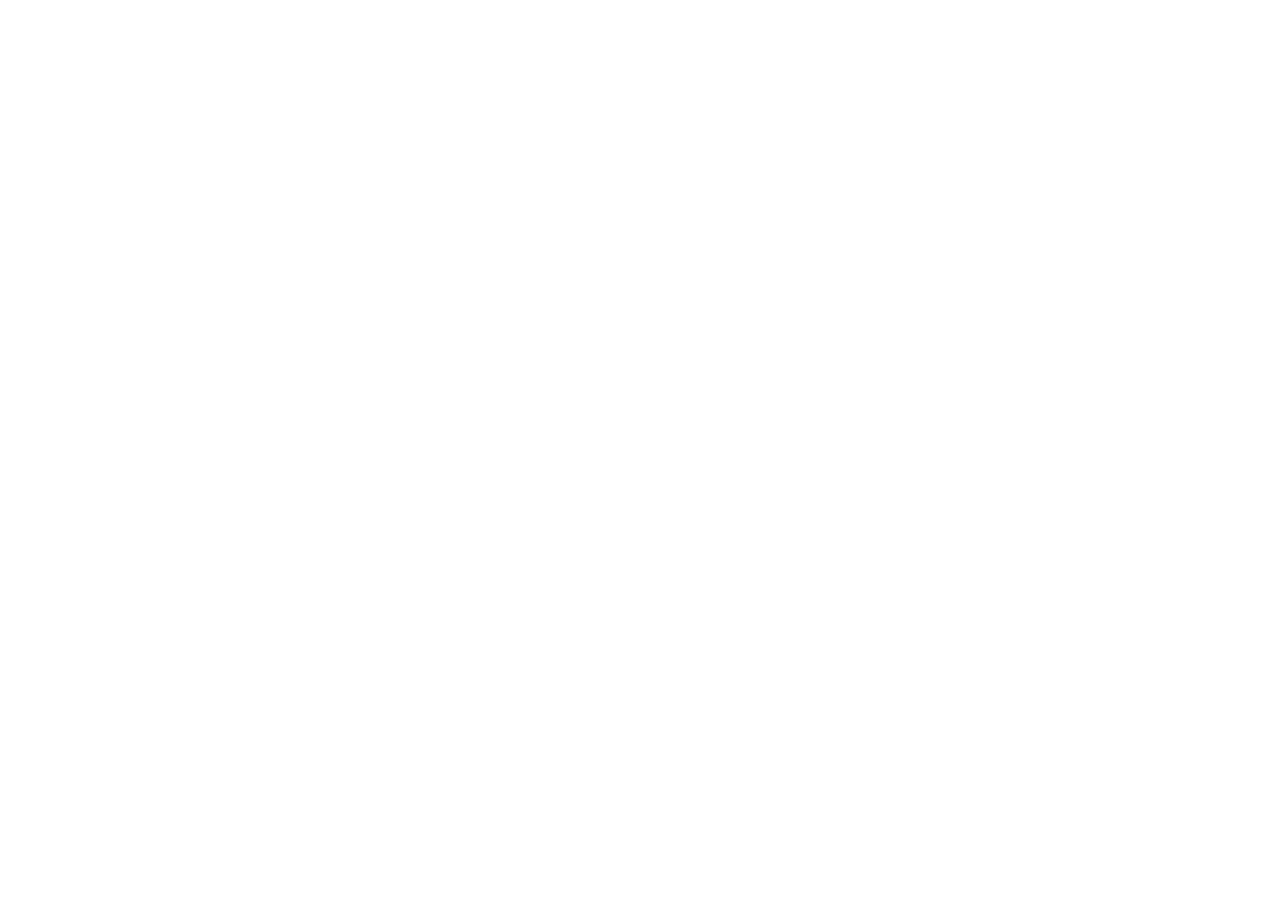
==== login.html @ b4f97b9c "init project" ====
<!DOCTYPE html>
<html lang="en">

<head>
    <meta charset="UTF-8">
    <meta http-equiv="X-UA-Compatible" content="IE=edge">
    <meta name="viewport" content="width=device-width, initial-scale=1.0">
    <title>Document</title>
</head>

<body>

</body>

</html>
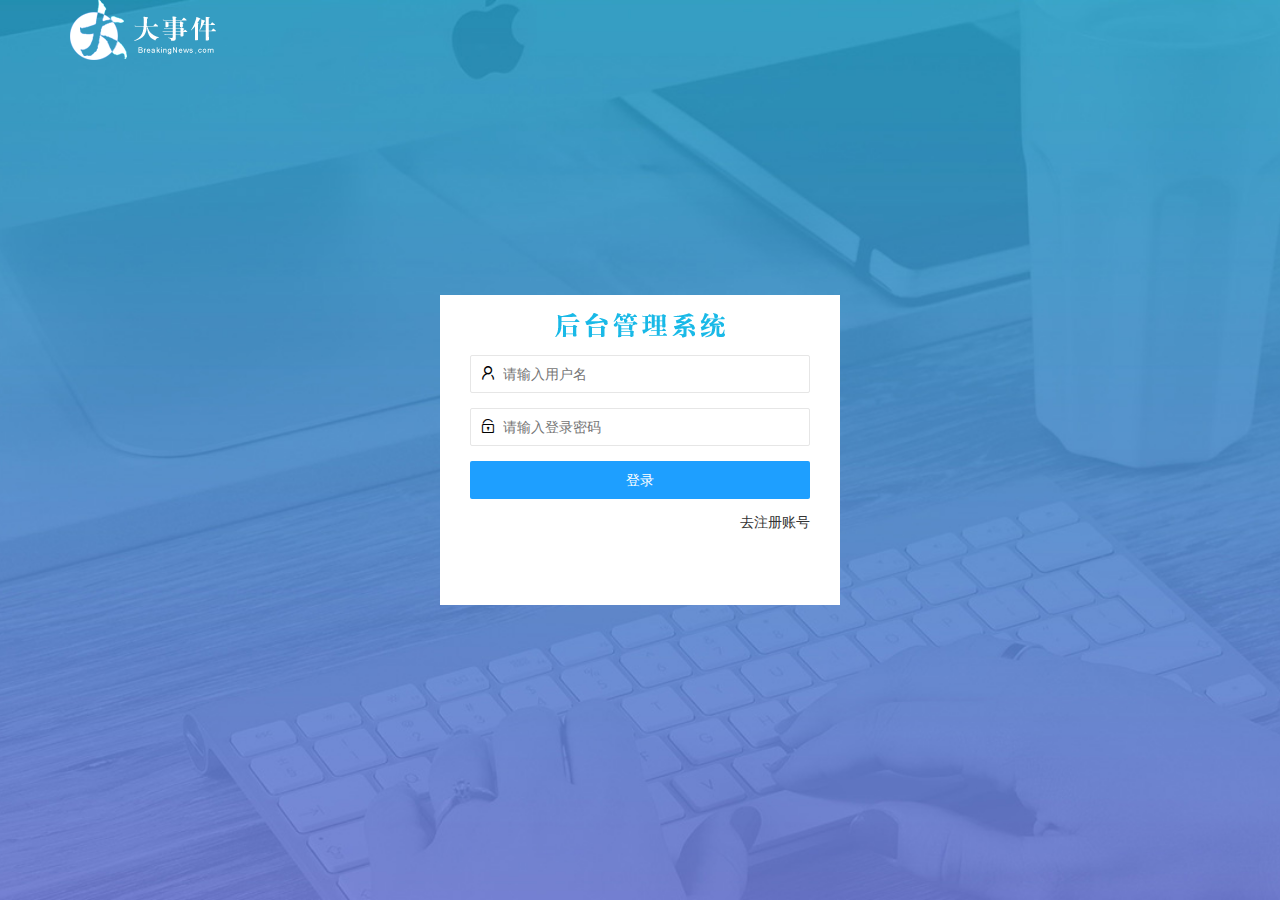
==== commit 06866cd1: "完成了登录页面和注册页面的开发" ====
--- a/login.html
+++ b/login.html
@@ -5,11 +5,88 @@
     <meta charset="UTF-8">
     <meta http-equiv="X-UA-Compatible" content="IE=edge">
     <meta name="viewport" content="width=device-width, initial-scale=1.0">
-    <title>Document</title>
+    <title>大事件-登录/注册</title>
+    <!-- 导入layui的样式 -->
+    <link rel="stylesheet" href="/assets/lib/layui/css/layui.css">
+    <!-- 导入自己的css样式 -->
+    <link rel="stylesheet" href="./assets/css/login.css">
 </head>
 
 <body>
+    <!-- 头部的log区域 -->
+    <div class="layui-main">
+        <img src="/assets/images/logo.png" alt="">
+    </div>
 
+
+    <!-- 登录注册区域 -->
+    <div class="loginAndRegBox">
+        <div class="title-box"></div>
+        <!-- 登录的页面 -->
+        <div class="login-box">
+            <!-- 登录的表单 -->
+            <form class="layui-form" id="form_login">
+                <!-- 用户名 -->
+                <div class="layui-form-item">
+                    <i class="layui-icon layui-icon-username"></i>
+                    <input type="text" name="username" required lay-verify="required" placeholder="请输入用户名" autocomplete="off" class="layui-input">
+                </div>
+                <!-- 密码 -->
+                <div class="layui-form-item">
+                    <i class="layui-icon layui-icon-password"></i>
+                    <input type="password" name="password" required lay-verify="required|pwd" placeholder="请输入登录密码" autocomplete="off" class="layui-input">
+                </div>
+                <!-- 登录按钮 -->
+                <div class="layui-form-item">
+                    <!-- 注意：提交按钮和普通按钮的区别。就是lay-submit属性 -->
+                    <button class="layui-btn layui-btn-fluid layui-btn-normal" lay-submit>登录</button>
+                </div>
+                <div class="layui-form-item">
+                    <a href="javascript:;" class="links" id="link_reg">去注册账号</a>
+                </div>
+            </form>
+
+        </div>
+
+        <!-- 注册的页面 -->
+        <div class="reg-box">
+            <!--  -->
+            <form class="layui-form" id="form_reg">
+                <!-- 用户名 -->
+                <div class="layui-form-item">
+                    <i class="layui-icon layui-icon-username"></i>
+                    <input type="text" name="username" required lay-verify="required" placeholder="请输入用户名" autocomplete="off" class="layui-input">
+                </div>
+                <!--  密码-->
+                <div class="layui-form-item">
+                    <i class="layui-icon layui-icon-password"></i>
+                    <input type="password" name="password" required lay-verify="required|pwd" placeholder="请输入登录密码" autocomplete="off" class="layui-input">
+                </div>
+                <!-- 确认密码 -->
+                <div class="layui-form-item">
+                    <i class="layui-icon layui-icon-password"></i>
+                    <input type="password" name="repassword" required lay-verify="required|pwd|repwd" placeholder="再次确认密码" autocomplete="off" class="layui-input">
+                </div>
+                <!-- 注册按钮 -->
+                <div class="layui-form-item">
+                    <!-- 注意：提交按钮和普通按钮的区别。就是lay-submit属性 -->
+                    <button class="layui-btn layui-btn-fluid layui-btn-normal" lay-submit>注册</button>
+                </div>
+                <div class="layui-form-item">
+                    <a href="javascript:;" class="links" id="link_login">去登录</a>
+                </div>
+            </form>
+
+        </div>
+    </div>
+    <!-- 导入layui的js文件 -->
+    <script src="/assets/lib/layui/layui.all.js"></script>
+    <!-- 导入jQuery -->
+    <script src="/assets/lib/jquery.js"></script>
+    <!-- 导入自己封装的 baseAPI.js -->
+    <script src="/assets/js/baseAPI.js"></script>
+    <!-- 导入自己的javascript脚本 -->
+    <script src="/assets/js/login.js"></script>
 </body>
 
 </html>--- a/assets/lib/layui/css/layui.css
+++ b/assets/lib/layui/css/layui.css
@@ -0,0 +1,2 @@
+/** layui-v2.5.5 MIT License By https://www.layui.com */
+ .layui-inline,img{display:inline-block;vertical-align:middle}h1,h2,h3,h4,h5,h6{font-weight:400}.layui-edge,.layui-header,.layui-inline,.layui-main{position:relative}.layui-body,.layui-edge,.layui-elip{overflow:hidden}.layui-btn,.layui-edge,.layui-inline,img{vertical-align:middle}.layui-btn,.layui-disabled,.layui-icon,.layui-unselect{-moz-user-select:none;-webkit-user-select:none;-ms-user-select:none}.layui-elip,.layui-form-checkbox span,.layui-form-pane .layui-form-label{text-overflow:ellipsis;white-space:nowrap}.layui-breadcrumb,.layui-tree-btnGroup{visibility:hidden}blockquote,body,button,dd,div,dl,dt,form,h1,h2,h3,h4,h5,h6,input,li,ol,p,pre,td,textarea,th,ul{margin:0;padding:0;-webkit-tap-highlight-color:rgba(0,0,0,0)}a:active,a:hover{outline:0}img{border:none}li{list-style:none}table{border-collapse:collapse;border-spacing:0}h4,h5,h6{font-size:100%}button,input,optgroup,option,select,textarea{font-family:inherit;font-size:inherit;font-style:inherit;font-weight:inherit;outline:0}pre{white-space:pre-wrap;white-space:-moz-pre-wrap;white-space:-pre-wrap;white-space:-o-pre-wrap;word-wrap:break-word}body{line-height:24px;font:14px Helvetica Neue,Helvetica,PingFang SC,Tahoma,Arial,sans-serif}hr{height:1px;margin:10px 0;border:0;clear:both}a{color:#333;text-decoration:none}a:hover{color:#777}a cite{font-style:normal;*cursor:pointer}.layui-border-box,.layui-border-box *{box-sizing:border-box}.layui-box,.layui-box *{box-sizing:content-box}.layui-clear{clear:both;*zoom:1}.layui-clear:after{content:'\20';clear:both;*zoom:1;display:block;height:0}.layui-inline{*display:inline;*zoom:1}.layui-edge{display:inline-block;width:0;height:0;border-width:6px;border-style:dashed;border-color:transparent}.layui-edge-top{top:-4px;border-bottom-color:#999;border-bottom-style:solid}.layui-edge-right{border-left-color:#999;border-left-style:solid}.layui-edge-bottom{top:2px;border-top-color:#999;border-top-style:solid}.layui-edge-left{border-right-color:#999;border-right-style:solid}.layui-disabled,.layui-disabled:hover{color:#d2d2d2!important;cursor:not-allowed!important}.layui-circle{border-radius:100%}.layui-show{display:block!important}.layui-hide{display:none!important}@font-face{font-family:layui-icon;src:url(../font/iconfont.eot?v=250);src:url(../font/iconfont.eot?v=250#iefix) format('embedded-opentype'),url(../font/iconfont.woff2?v=250) format('woff2'),url(../font/iconfont.woff?v=250) format('woff'),url(../font/iconfont.ttf?v=250) format('truetype'),url(../font/iconfont.svg?v=250#layui-icon) format('svg')}.layui-icon{font-family:layui-icon!important;font-size:16px;font-style:normal;-webkit-font-smoothing:antialiased;-moz-osx-font-smoothing:grayscale}.layui-icon-reply-fill:before{content:"\e611"}.layui-icon-set-fill:before{content:"\e614"}.layui-icon-menu-fill:before{content:"\e60f"}.layui-icon-search:before{content:"\e615"}.layui-icon-share:before{content:"\e641"}.layui-icon-set-sm:before{content:"\e620"}.layui-icon-engine:before{content:"\e628"}.layui-icon-close:before{content:"\1006"}.layui-icon-close-fill:before{content:"\1007"}.layui-icon-chart-screen:before{content:"\e629"}.layui-icon-star:before{content:"\e600"}.layui-icon-circle-dot:before{content:"\e617"}.layui-icon-chat:before{content:"\e606"}.layui-icon-release:before{content:"\e609"}.layui-icon-list:before{content:"\e60a"}.layui-icon-chart:before{content:"\e62c"}.layui-icon-ok-circle:before{content:"\1005"}.layui-icon-layim-theme:before{content:"\e61b"}.layui-icon-table:before{content:"\e62d"}.layui-icon-right:before{content:"\e602"}.layui-icon-left:before{content:"\e603"}.layui-icon-cart-simple:before{content:"\e698"}.layui-icon-face-cry:before{content:"\e69c"}.layui-icon-face-smile:before{content:"\e6af"}.layui-icon-survey:before{content:"\e6b2"}.layui-icon-tree:before{content:"\e62e"}.layui-icon-upload-circle:before{content:"\e62f"}.layui-icon-add-circle:before{content:"\e61f"}.layui-icon-download-circle:before{content:"\e601"}.layui-icon-templeate-1:before{content:"\e630"}.layui-icon-util:before{content:"\e631"}.layui-icon-face-surprised:before{content:"\e664"}.layui-icon-edit:before{content:"\e642"}.layui-icon-speaker:before{content:"\e645"}.layui-icon-down:before{content:"\e61a"}.layui-icon-file:before{content:"\e621"}.layui-icon-layouts:before{content:"\e632"}.layui-icon-rate-half:before{content:"\e6c9"}.layui-icon-add-circle-fine:before{content:"\e608"}.layui-icon-prev-circle:before{content:"\e633"}.layui-icon-read:before{content:"\e705"}.layui-icon-404:before{content:"\e61c"}.layui-icon-carousel:before{content:"\e634"}.layui-icon-help:before{content:"\e607"}.layui-icon-code-circle:before{content:"\e635"}.layui-icon-water:before{content:"\e636"}.layui-icon-username:before{content:"\e66f"}.layui-icon-find-fill:before{content:"\e670"}.layui-icon-about:before{content:"\e60b"}.layui-icon-location:before{content:"\e715"}.layui-icon-up:before{content:"\e619"}.layui-icon-pause:before{content:"\e651"}.layui-icon-date:before{content:"\e637"}.layui-icon-layim-uploadfile:before{content:"\e61d"}.layui-icon-delete:before{content:"\e640"}.layui-icon-play:before{content:"\e652"}.layui-icon-top:before{content:"\e604"}.layui-icon-friends:before{content:"\e612"}.layui-icon-refresh-3:before{content:"\e9aa"}.layui-icon-ok:before{content:"\e605"}.layui-icon-layer:before{content:"\e638"}.layui-icon-face-smile-fine:before{content:"\e60c"}.layui-icon-dollar:before{content:"\e659"}.layui-icon-group:before{content:"\e613"}.layui-icon-layim-download:before{content:"\e61e"}.layui-icon-picture-fine:before{content:"\e60d"}.layui-icon-link:before{content:"\e64c"}.layui-icon-diamond:before{content:"\e735"}.layui-icon-log:before{content:"\e60e"}.layui-icon-rate-solid:before{content:"\e67a"}.layui-icon-fonts-del:before{content:"\e64f"}.layui-icon-unlink:before{content:"\e64d"}.layui-icon-fonts-clear:before{content:"\e639"}.layui-icon-triangle-r:before{content:"\e623"}.layui-icon-circle:before{content:"\e63f"}.layui-icon-radio:before{content:"\e643"}.layui-icon-align-center:before{content:"\e647"}.layui-icon-align-right:before{content:"\e648"}.layui-icon-align-left:before{content:"\e649"}.layui-icon-loading-1:before{content:"\e63e"}.layui-icon-return:before{content:"\e65c"}.layui-icon-fonts-strong:before{content:"\e62b"}.layui-icon-upload:before{content:"\e67c"}.layui-icon-dialogue:before{content:"\e63a"}.layui-icon-video:before{content:"\e6ed"}.layui-icon-headset:before{content:"\e6fc"}.layui-icon-cellphone-fine:before{content:"\e63b"}.layui-icon-add-1:before{content:"\e654"}.layui-icon-face-smile-b:before{content:"\e650"}.layui-icon-fonts-html:before{content:"\e64b"}.layui-icon-form:before{content:"\e63c"}.layui-icon-cart:before{content:"\e657"}.layui-icon-camera-fill:before{content:"\e65d"}.layui-icon-tabs:before{content:"\e62a"}.layui-icon-fonts-code:before{content:"\e64e"}.layui-icon-fire:before{content:"\e756"}.layui-icon-set:before{content:"\e716"}.layui-icon-fonts-u:before{content:"\e646"}.layui-icon-triangle-d:before{content:"\e625"}.layui-icon-tips:before{content:"\e702"}.layui-icon-picture:before{content:"\e64a"}.layui-icon-more-vertical:before{content:"\e671"}.layui-icon-flag:before{content:"\e66c"}.layui-icon-loading:before{content:"\e63d"}.layui-icon-fonts-i:before{content:"\e644"}.layui-icon-refresh-1:before{content:"\e666"}.layui-icon-rmb:before{content:"\e65e"}.layui-icon-home:before{content:"\e68e"}.layui-icon-user:before{content:"\e770"}.layui-icon-notice:before{content:"\e667"}.layui-icon-login-weibo:before{content:"\e675"}.layui-icon-voice:before{content:"\e688"}.layui-icon-upload-drag:before{content:"\e681"}.layui-icon-login-qq:before{content:"\e676"}.layui-icon-snowflake:before{content:"\e6b1"}.layui-icon-file-b:before{content:"\e655"}.layui-icon-template:before{content:"\e663"}.layui-icon-auz:before{content:"\e672"}.layui-icon-console:before{content:"\e665"}.layui-icon-app:before{content:"\e653"}.layui-icon-prev:before{content:"\e65a"}.layui-icon-website:before{content:"\e7ae"}.layui-icon-next:before{content:"\e65b"}.layui-icon-component:before{content:"\e857"}.layui-icon-more:before{content:"\e65f"}.layui-icon-login-wechat:before{content:"\e677"}.layui-icon-shrink-right:before{content:"\e668"}.layui-icon-spread-left:before{content:"\e66b"}.layui-icon-camera:before{content:"\e660"}.layui-icon-note:before{content:"\e66e"}.layui-icon-refresh:before{content:"\e669"}.layui-icon-female:before{content:"\e661"}.layui-icon-male:before{content:"\e662"}.layui-icon-password:before{content:"\e673"}.layui-icon-senior:before{content:"\e674"}.layui-icon-theme:before{content:"\e66a"}.layui-icon-tread:before{content:"\e6c5"}.layui-icon-praise:before{content:"\e6c6"}.layui-icon-star-fill:before{content:"\e658"}.layui-icon-rate:before{content:"\e67b"}.layui-icon-template-1:before{content:"\e656"}.layui-icon-vercode:before{content:"\e679"}.layui-icon-cellphone:before{content:"\e678"}.layui-icon-screen-full:before{content:"\e622"}.layui-icon-screen-restore:before{content:"\e758"}.layui-icon-cols:before{content:"\e610"}.layui-icon-export:before{content:"\e67d"}.layui-icon-print:before{content:"\e66d"}.layui-icon-slider:before{content:"\e714"}.layui-icon-addition:before{content:"\e624"}.layui-icon-subtraction:before{content:"\e67e"}.layui-icon-service:before{content:"\e626"}.layui-icon-transfer:before{content:"\e691"}.layui-main{width:1140px;margin:0 auto}.layui-header{z-index:1000;height:60px}.layui-header a:hover{transition:all .5s;-webkit-transition:all .5s}.layui-side{position:fixed;left:0;top:0;bottom:0;z-index:999;width:200px;overflow-x:hidden}.layui-side-scroll{position:relative;width:220px;height:100%;overflow-x:hidden}.layui-body{position:absolute;left:200px;right:0;top:0;bottom:0;z-index:998;width:auto;overflow-y:auto;box-sizing:border-box}.layui-layout-body{overflow:hidden}.layui-layout-admin .layui-header{background-color:#23262E}.layui-layout-admin .layui-side{top:60px;width:200px;overflow-x:hidden}.layui-layout-admin .layui-body{position:fixed;top:60px;bottom:44px}.layui-layout-admin .layui-main{width:auto;margin:0 15px}.layui-layout-admin .layui-footer{position:fixed;left:200px;right:0;bottom:0;height:44px;line-height:44px;padding:0 15px;background-color:#eee}.layui-layout-admin .layui-logo{position:absolute;left:0;top:0;width:200px;height:100%;line-height:60px;text-align:center;color:#009688;font-size:16px}.layui-layout-admin .layui-header .layui-nav{background:0 0}.layui-layout-left{position:absolute!important;left:200px;top:0}.layui-layout-right{position:absolute!important;right:0;top:0}.layui-container{position:relative;margin:0 auto;padding:0 15px;box-sizing:border-box}.layui-fluid{position:relative;margin:0 auto;padding:0 15px}.layui-row:after,.layui-row:before{content:'';display:block;clear:both}.layui-col-lg1,.layui-col-lg10,.layui-col-lg11,.layui-col-lg12,.layui-col-lg2,.layui-col-lg3,.layui-col-lg4,.layui-col-lg5,.layui-col-lg6,.layui-col-lg7,.layui-col-lg8,.layui-col-lg9,.layui-col-md1,.layui-col-md10,.layui-col-md11,.layui-col-md12,.layui-col-md2,.layui-col-md3,.layui-col-md4,.layui-col-md5,.layui-col-md6,.layui-col-md7,.layui-col-md8,.layui-col-md9,.layui-col-sm1,.layui-col-sm10,.layui-col-sm11,.layui-col-sm12,.layui-col-sm2,.layui-col-sm3,.layui-col-sm4,.layui-col-sm5,.layui-col-sm6,.layui-col-sm7,.layui-col-sm8,.layui-col-sm9,.layui-col-xs1,.layui-col-xs10,.layui-col-xs11,.layui-col-xs12,.layui-col-xs2,.layui-col-xs3,.layui-col-xs4,.layui-col-xs5,.layui-col-xs6,.layui-col-xs7,.layui-col-xs8,.layui-col-xs9{position:relative;display:block;box-sizing:border-box}.layui-col-xs1,.layui-col-xs10,.layui-col-xs11,.layui-col-xs12,.layui-col-xs2,.layui-col-xs3,.layui-col-xs4,.layui-col-xs5,.layui-col-xs6,.layui-col-xs7,.layui-col-xs8,.layui-col-xs9{float:left}.layui-col-xs1{width:8.33333333%}.layui-col-xs2{width:16.66666667%}.layui-col-xs3{width:25%}.layui-col-xs4{width:33.33333333%}.layui-col-xs5{width:41.66666667%}.layui-col-xs6{width:50%}.layui-col-xs7{width:58.33333333%}.layui-col-xs8{width:66.66666667%}.layui-col-xs9{width:75%}.layui-col-xs10{width:83.33333333%}.layui-col-xs11{width:91.66666667%}.layui-col-xs12{width:100%}.layui-col-xs-offset1{margin-left:8.33333333%}.layui-col-xs-offset2{margin-left:16.66666667%}.layui-col-xs-offset3{margin-left:25%}.layui-col-xs-offset4{margin-left:33.33333333%}.layui-col-xs-offset5{margin-left:41.66666667%}.layui-col-xs-offset6{margin-left:50%}.layui-col-xs-offset7{margin-left:58.33333333%}.layui-col-xs-offset8{margin-left:66.66666667%}.layui-col-xs-offset9{margin-left:75%}.layui-col-xs-offset10{margin-left:83.33333333%}.layui-col-xs-offset11{margin-left:91.66666667%}.layui-col-xs-offset12{margin-left:100%}@media screen and (max-width:768px){.layui-hide-xs{display:none!important}.layui-show-xs-block{display:block!important}.layui-show-xs-inline{display:inline!important}.layui-show-xs-inline-block{display:inline-block!important}}@media screen and (min-width:768px){.layui-container{width:750px}.layui-hide-sm{display:none!important}.layui-show-sm-block{display:block!important}.layui-show-sm-inline{display:inline!important}.layui-show-sm-inline-block{display:inline-block!important}.layui-col-sm1,.layui-col-sm10,.layui-col-sm11,.layui-col-sm12,.layui-col-sm2,.layui-col-sm3,.layui-col-sm4,.layui-col-sm5,.layui-col-sm6,.layui-col-sm7,.layui-col-sm8,.layui-col-sm9{float:left}.layui-col-sm1{width:8.33333333%}.layui-col-sm2{width:16.66666667%}.layui-col-sm3{width:25%}.layui-col-sm4{width:33.33333333%}.layui-col-sm5{width:41.66666667%}.layui-col-sm6{width:50%}.layui-col-sm7{width:58.33333333%}.layui-col-sm8{width:66.66666667%}.layui-col-sm9{width:75%}.layui-col-sm10{width:83.33333333%}.layui-col-sm11{width:91.66666667%}.layui-col-sm12{width:100%}.layui-col-sm-offset1{margin-left:8.33333333%}.layui-col-sm-offset2{margin-left:16.66666667%}.layui-col-sm-offset3{margin-left:25%}.layui-col-sm-offset4{margin-left:33.33333333%}.layui-col-sm-offset5{margin-left:41.66666667%}.layui-col-sm-offset6{margin-left:50%}.layui-col-sm-offset7{margin-left:58.33333333%}.layui-col-sm-offset8{margin-left:66.66666667%}.layui-col-sm-offset9{margin-left:75%}.layui-col-sm-offset10{margin-left:83.33333333%}.layui-col-sm-offset11{margin-left:91.66666667%}.layui-col-sm-offset12{margin-left:100%}}@media screen and (min-width:992px){.layui-container{width:970px}.layui-hide-md{display:none!important}.layui-show-md-block{display:block!important}.layui-show-md-inline{display:inline!important}.layui-show-md-inline-block{display:inline-block!important}.layui-col-md1,.layui-col-md10,.layui-col-md11,.layui-col-md12,.layui-col-md2,.layui-col-md3,.layui-col-md4,.layui-col-md5,.layui-col-md6,.layui-col-md7,.layui-col-md8,.layui-col-md9{float:left}.layui-col-md1{width:8.33333333%}.layui-col-md2{width:16.66666667%}.layui-col-md3{width:25%}.layui-col-md4{width:33.33333333%}.layui-col-md5{width:41.66666667%}.layui-col-md6{width:50%}.layui-col-md7{width:58.33333333%}.layui-col-md8{width:66.66666667%}.layui-col-md9{width:75%}.layui-col-md10{width:83.33333333%}.layui-col-md11{width:91.66666667%}.layui-col-md12{width:100%}.layui-col-md-offset1{margin-left:8.33333333%}.layui-col-md-offset2{margin-left:16.66666667%}.layui-col-md-offset3{margin-left:25%}.layui-col-md-offset4{margin-left:33.33333333%}.layui-col-md-offset5{margin-left:41.66666667%}.layui-col-md-offset6{margin-left:50%}.layui-col-md-offset7{margin-left:58.33333333%}.layui-col-md-offset8{margin-left:66.66666667%}.layui-col-md-offset9{margin-left:75%}.layui-col-md-offset10{margin-left:83.33333333%}.layui-col-md-offset11{margin-left:91.66666667%}.layui-col-md-offset12{margin-left:100%}}@media screen and (min-width:1200px){.layui-container{width:1170px}.layui-hide-lg{display:none!important}.layui-show-lg-block{display:block!important}.layui-show-lg-inline{display:inline!important}.layui-show-lg-inline-block{display:inline-block!important}.layui-col-lg1,.layui-col-lg10,.layui-col-lg11,.layui-col-lg12,.layui-col-lg2,.layui-col-lg3,.layui-col-lg4,.layui-col-lg5,.layui-col-lg6,.layui-col-lg7,.layui-col-lg8,.layui-col-lg9{float:left}.layui-col-lg1{width:8.33333333%}.layui-col-lg2{width:16.66666667%}.layui-col-lg3{width:25%}.layui-col-lg4{width:33.33333333%}.layui-col-lg5{width:41.66666667%}.layui-col-lg6{width:50%}.layui-col-lg7{width:58.33333333%}.layui-col-lg8{width:66.66666667%}.layui-col-lg9{width:75%}.layui-col-lg10{width:83.33333333%}.layui-col-lg11{width:91.66666667%}.layui-col-lg12{width:100%}.layui-col-lg-offset1{margin-left:8.33333333%}.layui-col-lg-offset2{margin-left:16.66666667%}.layui-col-lg-offset3{margin-left:25%}.layui-col-lg-offset4{margin-left:33.33333333%}.layui-col-lg-offset5{margin-left:41.66666667%}.layui-col-lg-offset6{margin-left:50%}.layui-col-lg-offset7{margin-left:58.33333333%}.layui-col-lg-offset8{margin-left:66.66666667%}.layui-col-lg-offset9{margin-left:75%}.layui-col-lg-offset10{margin-left:83.33333333%}.layui-col-lg-offset11{margin-left:91.66666667%}.layui-col-lg-offset12{margin-left:100%}}.layui-col-space1{margin:-.5px}.layui-col-space1>*{padding:.5px}.layui-col-space3{margin:-1.5px}.layui-col-space3>*{padding:1.5px}.layui-col-space5{margin:-2.5px}.layui-col-space5>*{padding:2.5px}.layui-col-space8{margin:-3.5px}.layui-col-space8>*{padding:3.5px}.layui-col-space10{margin:-5px}.layui-col-space10>*{padding:5px}.layui-col-space12{margin:-6px}.layui-col-space12>*{padding:6px}.layui-col-space15{margin:-7.5px}.layui-col-space15>*{padding:7.5px}.layui-col-space18{margin:-9px}.layui-col-space18>*{padding:9px}.layui-col-space20{margin:-10px}.layui-col-space20>*{padding:10px}.layui-col-space22{margin:-11px}.layui-col-space22>*{padding:11px}.layui-col-space25{margin:-12.5px}.layui-col-space25>*{padding:12.5px}.layui-col-space30{margin:-15px}.layui-col-space30>*{padding:15px}.layui-btn,.layui-input,.layui-select,.layui-textarea,.layui-upload-button{outline:0;-webkit-appearance:none;transition:all .3s;-webkit-transition:all .3s;box-sizing:border-box}.layui-elem-quote{margin-bottom:10px;padding:15px;line-height:22px;border-left:5px solid #009688;border-radius:0 2px 2px 0;background-color:#f2f2f2}.layui-quote-nm{border-style:solid;border-width:1px 1px 1px 5px;background:0 0}.layui-elem-field{margin-bottom:10px;padding:0;border-width:1px;border-style:solid}.layui-elem-field legend{margin-left:20px;padding:0 10px;font-size:20px;font-weight:300}.layui-field-title{margin:10px 0 20px;border-width:1px 0 0}.layui-field-box{padding:10px 15px}.layui-field-title .layui-field-box{padding:10px 0}.layui-progress{position:relative;height:6px;border-radius:20px;background-color:#e2e2e2}.layui-progress-bar{position:absolute;left:0;top:0;width:0;max-width:100%;height:6px;border-radius:20px;text-align:right;background-color:#5FB878;transition:all .3s;-webkit-transition:all .3s}.layui-progress-big,.layui-progress-big .layui-progress-bar{height:18px;line-height:18px}.layui-progress-text{position:relative;top:-20px;line-height:18px;font-size:12px;color:#666}.layui-progress-big .layui-progress-text{position:static;padding:0 10px;color:#fff}.layui-collapse{border-width:1px;border-style:solid;border-radius:2px}.layui-colla-content,.layui-colla-item{border-top-width:1px;border-top-style:solid}.layui-colla-item:first-child{border-top:none}.layui-colla-title{position:relative;height:42px;line-height:42px;padding:0 15px 0 35px;color:#333;background-color:#f2f2f2;cursor:pointer;font-size:14px;overflow:hidden}.layui-colla-content{display:none;padding:10px 15px;line-height:22px;color:#666}.layui-colla-icon{position:absolute;left:15px;top:0;font-size:14px}.layui-card{margin-bottom:15px;border-radius:2px;background-color:#fff;box-shadow:0 1px 2px 0 rgba(0,0,0,.05)}.layui-card:last-child{margin-bottom:0}.layui-card-header{position:relative;height:42px;line-height:42px;padding:0 15px;border-bottom:1px solid #f6f6f6;color:#333;border-radius:2px 2px 0 0;font-size:14px}.layui-bg-black,.layui-bg-blue,.layui-bg-cyan,.layui-bg-green,.layui-bg-orange,.layui-bg-red{color:#fff!important}.layui-card-body{position:relative;padding:10px 15px;line-height:24px}.layui-card-body[pad15]{padding:15px}.layui-card-body[pad20]{padding:20px}.layui-card-body .layui-table{margin:5px 0}.layui-card .layui-tab{margin:0}.layui-panel-window{position:relative;padding:15px;border-radius:0;border-top:5px solid #E6E6E6;background-color:#fff}.layui-auxiliar-moving{position:fixed;left:0;right:0;top:0;bottom:0;width:100%;height:100%;background:0 0;z-index:9999999999}.layui-form-label,.layui-form-mid,.layui-form-select,.layui-input-block,.layui-input-inline,.layui-textarea{position:relative}.layui-bg-red{background-color:#FF5722!important}.layui-bg-orange{background-color:#FFB800!important}.layui-bg-green{background-color:#009688!important}.layui-bg-cyan{background-color:#2F4056!important}.layui-bg-blue{background-color:#1E9FFF!important}.layui-bg-black{background-color:#393D49!important}.layui-bg-gray{background-color:#eee!important;color:#666!important}.layui-badge-rim,.layui-colla-content,.layui-colla-item,.layui-collapse,.layui-elem-field,.layui-form-pane .layui-form-item[pane],.layui-form-pane .layui-form-label,.layui-input,.layui-layedit,.layui-layedit-tool,.layui-quote-nm,.layui-select,.layui-tab-bar,.layui-tab-card,.layui-tab-title,.layui-tab-title .layui-this:after,.layui-textarea{border-color:#e6e6e6}.layui-timeline-item:before,hr{background-color:#e6e6e6}.layui-text{line-height:22px;font-size:14px;color:#666}.layui-text h1,.layui-text h2,.layui-text h3{font-weight:500;color:#333}.layui-text h1{font-size:30px}.layui-text h2{font-size:24px}.layui-text h3{font-size:18px}.layui-text a:not(.layui-btn){color:#01AAED}.layui-text a:not(.layui-btn):hover{text-decoration:underline}.layui-text ul{padding:5px 0 5px 15px}.layui-text ul li{margin-top:5px;list-style-type:disc}.layui-text em,.layui-word-aux{color:#999!important;padding:0 5px!important}.layui-btn{display:inline-block;height:38px;line-height:38px;padding:0 18px;background-color:#009688;color:#fff;white-space:nowrap;text-align:center;font-size:14px;border:none;border-radius:2px;cursor:pointer}.layui-btn:hover{opacity:.8;filter:alpha(opacity=80);color:#fff}.layui-btn:active{opacity:1;filter:alpha(opacity=100)}.layui-btn+.layui-btn{margin-left:10px}.layui-btn-container{font-size:0}.layui-btn-container .layui-btn{margin-right:10px;margin-bottom:10px}.layui-btn-container .layui-btn+.layui-btn{margin-left:0}.layui-table .layui-btn-container .layui-btn{margin-bottom:9px}.layui-btn-radius{border-radius:100px}.layui-btn .layui-icon{margin-right:3px;font-size:18px;vertical-align:bottom;vertical-align:middle\9}.layui-btn-primary{border:1px solid #C9C9C9;background-color:#fff;color:#555}.layui-btn-primary:hover{border-color:#009688;color:#333}.layui-btn-normal{background-color:#1E9FFF}.layui-btn-warm{background-color:#FFB800}.layui-btn-danger{background-color:#FF5722}.layui-btn-checked{background-color:#5FB878}.layui-btn-disabled,.layui-btn-disabled:active,.layui-btn-disabled:hover{border:1px solid #e6e6e6;background-color:#FBFBFB;color:#C9C9C9;cursor:not-allowed;opacity:1}.layui-btn-lg{height:44px;line-height:44px;padding:0 25px;font-size:16px}.layui-btn-sm{height:30px;line-height:30px;padding:0 10px;font-size:12px}.layui-btn-sm i{font-size:16px!important}.layui-btn-xs{height:22px;line-height:22px;padding:0 5px;font-size:12px}.layui-btn-xs i{font-size:14px!important}.layui-btn-group{display:inline-block;vertical-align:middle;font-size:0}.layui-btn-group .layui-btn{margin-left:0!important;margin-right:0!important;border-left:1px solid rgba(255,255,255,.5);border-radius:0}.layui-btn-group .layui-btn-primary{border-left:none}.layui-btn-group .layui-btn-primary:hover{border-color:#C9C9C9;color:#009688}.layui-btn-group .layui-btn:first-child{border-left:none;border-radius:2px 0 0 2px}.layui-btn-group .layui-btn-primary:first-child{border-left:1px solid #c9c9c9}.layui-btn-group .layui-btn:last-child{border-radius:0 2px 2px 0}.layui-btn-group .layui-btn+.layui-btn{margin-left:0}.layui-btn-group+.layui-btn-group{margin-left:10px}.layui-btn-fluid{width:100%}.layui-input,.layui-select,.layui-textarea{height:38px;line-height:1.3;line-height:38px\9;border-width:1px;border-style:solid;background-color:#fff;border-radius:2px}.layui-input::-webkit-input-placeholder,.layui-select::-webkit-input-placeholder,.layui-textarea::-webkit-input-placeholder{line-height:1.3}.layui-input,.layui-textarea{display:block;width:100%;padding-left:10px}.layui-input:hover,.layui-textarea:hover{border-color:#D2D2D2!important}.layui-input:focus,.layui-textarea:focus{border-color:#C9C9C9!important}.layui-textarea{min-height:100px;height:auto;line-height:20px;padding:6px 10px;resize:vertical}.layui-select{padding:0 10px}.layui-form input[type=checkbox],.layui-form input[type=radio],.layui-form select{display:none}.layui-form [lay-ignore]{display:initial}.layui-form-item{margin-bottom:15px;clear:both;*zoom:1}.layui-form-item:after{content:'\20';clear:both;*zoom:1;display:block;height:0}.layui-form-label{float:left;display:block;padding:9px 15px;width:80px;font-weight:400;line-height:20px;text-align:right}.layui-form-label-col{display:block;float:none;padding:9px 0;line-height:20px;text-align:left}.layui-form-item .layui-inline{margin-bottom:5px;margin-right:10px}.layui-input-block{margin-left:110px;min-height:36px}.layui-input-inline{display:inline-block;vertical-align:middle}.layui-form-item .layui-input-inline{float:left;width:190px;margin-right:10px}.layui-form-text .layui-input-inline{width:auto}.layui-form-mid{float:left;display:block;padding:9px 0!important;line-height:20px;margin-right:10px}.layui-form-danger+.layui-form-select .layui-input,.layui-form-danger:focus{border-color:#FF5722!important}.layui-form-select .layui-input{padding-right:30px;cursor:pointer}.layui-form-select .layui-edge{position:absolute;right:10px;top:50%;margin-top:-3px;cursor:pointer;border-width:6px;border-top-color:#c2c2c2;border-top-style:solid;transition:all .3s;-webkit-transition:all .3s}.layui-form-select dl{display:none;position:absolute;left:0;top:42px;padding:5px 0;z-index:899;min-width:100%;border:1px solid #d2d2d2;max-height:300px;overflow-y:auto;background-color:#fff;border-radius:2px;box-shadow:0 2px 4px rgba(0,0,0,.12);box-sizing:border-box}.layui-form-select dl dd,.layui-form-select dl dt{padding:0 10px;line-height:36px;white-space:nowrap;overflow:hidden;text-overflow:ellipsis}.layui-form-select dl dt{font-size:12px;color:#999}.layui-form-select dl dd{cursor:pointer}.layui-form-select dl dd:hover{background-color:#f2f2f2;-webkit-transition:.5s all;transition:.5s all}.layui-form-select .layui-select-group dd{padding-left:20px}.layui-form-select dl dd.layui-select-tips{padding-left:10px!important;color:#999}.layui-form-select dl dd.layui-this{background-color:#5FB878;color:#fff}.layui-form-checkbox,.layui-form-select dl dd.layui-disabled{background-color:#fff}.layui-form-selected dl{display:block}.layui-form-checkbox,.layui-form-checkbox *,.layui-form-switch{display:inline-block;vertical-align:middle}.layui-form-selected .layui-edge{margin-top:-9px;-webkit-transform:rotate(180deg);transform:rotate(180deg);margin-top:-3px\9}:root .layui-form-selected .layui-edge{margin-top:-9px\0/IE9}.layui-form-selectup dl{top:auto;bottom:42px}.layui-select-none{margin:5px 0;text-align:center;color:#999}.layui-select-disabled .layui-disabled{border-color:#eee!important}.layui-select-disabled .layui-edge{border-top-color:#d2d2d2}.layui-form-checkbox{position:relative;height:30px;line-height:30px;margin-right:10px;padding-right:30px;cursor:pointer;font-size:0;-webkit-transition:.1s linear;transition:.1s linear;box-sizing:border-box}.layui-form-checkbox span{padding:0 10px;height:100%;font-size:14px;border-radius:2px 0 0 2px;background-color:#d2d2d2;color:#fff;overflow:hidden}.layui-form-checkbox:hover span{background-color:#c2c2c2}.layui-form-checkbox i{position:absolute;right:0;top:0;width:30px;height:28px;border:1px solid #d2d2d2;border-left:none;border-radius:0 2px 2px 0;color:#fff;font-size:20px;text-align:center}.layui-form-checkbox:hover i{border-color:#c2c2c2;color:#c2c2c2}.layui-form-checked,.layui-form-checked:hover{border-color:#5FB878}.layui-form-checked span,.layui-form-checked:hover span{background-color:#5FB878}.layui-form-checked i,.layui-form-checked:hover i{color:#5FB878}.layui-form-item .layui-form-checkbox{margin-top:4px}.layui-form-checkbox[lay-skin=primary]{height:auto!important;line-height:normal!important;min-width:18px;min-height:18px;border:none!important;margin-right:0;padding-left:28px;padding-right:0;background:0 0}.layui-form-checkbox[lay-skin=primary] span{padding-left:0;padding-right:15px;line-height:18px;background:0 0;color:#666}.layui-form-checkbox[lay-skin=primary] i{right:auto;left:0;width:16px;height:16px;line-height:16px;border:1px solid #d2d2d2;font-size:12px;border-radius:2px;background-color:#fff;-webkit-transition:.1s linear;transition:.1s linear}.layui-form-checkbox[lay-skin=primary]:hover i{border-color:#5FB878;color:#fff}.layui-form-checked[lay-skin=primary] i{border-color:#5FB878!important;background-color:#5FB878;color:#fff}.layui-checkbox-disbaled[lay-skin=primary] span{background:0 0!important;color:#c2c2c2}.layui-checkbox-disbaled[lay-skin=primary]:hover i{border-color:#d2d2d2}.layui-form-item .layui-form-checkbox[lay-skin=primary]{margin-top:10px}.layui-form-switch{position:relative;height:22px;line-height:22px;min-width:35px;padding:0 5px;margin-top:8px;border:1px solid #d2d2d2;border-radius:20px;cursor:pointer;background-color:#fff;-webkit-transition:.1s linear;transition:.1s linear}.layui-form-switch i{position:absolute;left:5px;top:3px;width:16px;height:16px;border-radius:20px;background-color:#d2d2d2;-webkit-transition:.1s linear;transition:.1s linear}.layui-form-switch em{position:relative;top:0;width:25px;margin-left:21px;padding:0!important;text-align:center!important;color:#999!important;font-style:normal!important;font-size:12px}.layui-form-onswitch{border-color:#5FB878;background-color:#5FB878}.layui-checkbox-disbaled,.layui-checkbox-disbaled i{border-color:#e2e2e2!important}.layui-form-onswitch i{left:100%;margin-left:-21px;background-color:#fff}.layui-form-onswitch em{margin-left:5px;margin-right:21px;color:#fff!important}.layui-checkbox-disbaled span{background-color:#e2e2e2!important}.layui-checkbox-disbaled:hover i{color:#fff!important}[lay-radio]{display:none}.layui-form-radio,.layui-form-radio *{display:inline-block;vertical-align:middle}.layui-form-radio{line-height:28px;margin:6px 10px 0 0;padding-right:10px;cursor:pointer;font-size:0}.layui-form-radio *{font-size:14px}.layui-form-radio>i{margin-right:8px;font-size:22px;color:#c2c2c2}.layui-form-radio>i:hover,.layui-form-radioed>i{color:#5FB878}.layui-radio-disbaled>i{color:#e2e2e2!important}.layui-form-pane .layui-form-label{width:110px;padding:8px 15px;height:38px;line-height:20px;border-width:1px;border-style:solid;border-radius:2px 0 0 2px;text-align:center;background-color:#FBFBFB;overflow:hidden;box-sizing:border-box}.layui-form-pane .layui-input-inline{margin-left:-1px}.layui-form-pane .layui-input-block{margin-left:110px;left:-1px}.layui-form-pane .layui-input{border-radius:0 2px 2px 0}.layui-form-pane .layui-form-text .layui-form-label{float:none;width:100%;border-radius:2px;box-sizing:border-box;text-align:left}.layui-form-pane .layui-form-text .layui-input-inline{display:block;margin:0;top:-1px;clear:both}.layui-form-pane .layui-form-text .layui-input-block{margin:0;left:0;top:-1px}.layui-form-pane .layui-form-text .layui-textarea{min-height:100px;border-radius:0 0 2px 2px}.layui-form-pane .layui-form-checkbox{margin:4px 0 4px 10px}.layui-form-pane .layui-form-radio,.layui-form-pane .layui-form-switch{margin-top:6px;margin-left:10px}.layui-form-pane .layui-form-item[pane]{position:relative;border-width:1px;border-style:solid}.layui-form-pane .layui-form-item[pane] .layui-form-label{position:absolute;left:0;top:0;height:100%;border-width:0 1px 0 0}.layui-form-pane .layui-form-item[pane] .layui-input-inline{margin-left:110px}@media screen and (max-width:450px){.layui-form-item .layui-form-label{text-overflow:ellipsis;overflow:hidden;white-space:nowrap}.layui-form-item .layui-inline{display:block;margin-right:0;margin-bottom:20px;clear:both}.layui-form-item .layui-inline:after{content:'\20';clear:both;display:block;height:0}.layui-form-item .layui-input-inline{display:block;float:none;left:-3px;width:auto;margin:0 0 10px 112px}.layui-form-item .layui-input-inline+.layui-form-mid{margin-left:110px;top:-5px;padding:0}.layui-form-item .layui-form-checkbox{margin-right:5px;margin-bottom:5px}}.layui-layedit{border-width:1px;border-style:solid;border-radius:2px}.layui-layedit-tool{padding:3px 5px;border-bottom-width:1px;border-bottom-style:solid;font-size:0}.layedit-tool-fixed{position:fixed;top:0;border-top:1px solid #e2e2e2}.layui-layedit-tool .layedit-tool-mid,.layui-layedit-tool .layui-icon{display:inline-block;vertical-align:middle;text-align:center;font-size:14px}.layui-layedit-tool .layui-icon{position:relative;width:32px;height:30px;line-height:30px;margin:3px 5px;color:#777;cursor:pointer;border-radius:2px}.layui-layedit-tool .layui-icon:hover{color:#393D49}.layui-layedit-tool .layui-icon:active{color:#000}.layui-layedit-tool .layedit-tool-active{background-color:#e2e2e2;color:#000}.layui-layedit-tool .layui-disabled,.layui-layedit-tool .layui-disabled:hover{color:#d2d2d2;cursor:not-allowed}.layui-layedit-tool .layedit-tool-mid{width:1px;height:18px;margin:0 10px;background-color:#d2d2d2}.layedit-tool-html{width:50px!important;font-size:30px!important}.layedit-tool-b,.layedit-tool-code,.layedit-tool-help{font-size:16px!important}.layedit-tool-d,.layedit-tool-face,.layedit-tool-image,.layedit-tool-unlink{font-size:18px!important}.layedit-tool-image input{position:absolute;font-size:0;left:0;top:0;width:100%;height:100%;opacity:.01;filter:Alpha(opacity=1);cursor:pointer}.layui-layedit-iframe iframe{display:block;width:100%}#LAY_layedit_code{overflow:hidden}.layui-laypage{display:inline-block;*display:inline;*zoom:1;vertical-align:middle;margin:10px 0;font-size:0}.layui-laypage>a:first-child,.layui-laypage>a:first-child em{border-radius:2px 0 0 2px}.layui-laypage>a:last-child,.layui-laypage>a:last-child em{border-radius:0 2px 2px 0}.layui-laypage>:first-child{margin-left:0!important}.layui-laypage>:last-child{margin-right:0!important}.layui-laypage a,.layui-laypage button,.layui-laypage input,.layui-laypage select,.layui-laypage span{border:1px solid #e2e2e2}.layui-laypage a,.layui-laypage span{display:inline-block;*display:inline;*zoom:1;vertical-align:middle;padding:0 15px;height:28px;line-height:28px;margin:0 -1px 5px 0;background-color:#fff;color:#333;font-size:12px}.layui-flow-more a *,.layui-laypage input,.layui-table-view select[lay-ignore]{display:inline-block}.layui-laypage a:hover{color:#009688}.layui-laypage em{font-style:normal}.layui-laypage .layui-laypage-spr{color:#999;font-weight:700}.layui-laypage a{text-decoration:none}.layui-laypage .layui-laypage-curr{position:relative}.layui-laypage .layui-laypage-curr em{position:relative;color:#fff}.layui-laypage .layui-laypage-curr .layui-laypage-em{position:absolute;left:-1px;top:-1px;padding:1px;width:100%;height:100%;background-color:#009688}.layui-laypage-em{border-radius:2px}.layui-laypage-next em,.layui-laypage-prev em{font-family:Sim sun;font-size:16px}.layui-laypage .layui-laypage-count,.layui-laypage .layui-laypage-limits,.layui-laypage .layui-laypage-refresh,.layui-laypage .layui-laypage-skip{margin-left:10px;margin-right:10px;padding:0;border:none}.layui-laypage .layui-laypage-limits,.layui-laypage .layui-laypage-refresh{vertical-align:top}.layui-laypage .layui-laypage-refresh i{font-size:18px;cursor:pointer}.layui-laypage select{height:22px;padding:3px;border-radius:2px;cursor:pointer}.layui-laypage .layui-laypage-skip{height:30px;line-height:30px;color:#999}.layui-laypage button,.layui-laypage input{height:30px;line-height:30px;border-radius:2px;vertical-align:top;background-color:#fff;box-sizing:border-box}.layui-laypage input{width:40px;margin:0 10px;padding:0 3px;text-align:center}.layui-laypage input:focus,.layui-laypage select:focus{border-color:#009688!important}.layui-laypage button{margin-left:10px;padding:0 10px;cursor:pointer}.layui-table,.layui-table-view{margin:10px 0}.layui-flow-more{margin:10px 0;text-align:center;color:#999;font-size:14px}.layui-flow-more a{height:32px;line-height:32px}.layui-flow-more a *{vertical-align:top}.layui-flow-more a cite{padding:0 20px;border-radius:3px;background-color:#eee;color:#333;font-style:normal}.layui-flow-more a cite:hover{opacity:.8}.layui-flow-more a i{font-size:30px;color:#737383}.layui-table{width:100%;background-color:#fff;color:#666}.layui-table tr{transition:all .3s;-webkit-transition:all .3s}.layui-table th{text-align:left;font-weight:400}.layui-table tbody tr:hover,.layui-table thead tr,.layui-table-click,.layui-table-header,.layui-table-hover,.layui-table-mend,.layui-table-patch,.layui-table-tool,.layui-table-total,.layui-table-total tr,.layui-table[lay-even] tr:nth-child(even){background-color:#f2f2f2}.layui-table td,.layui-table th,.layui-table-col-set,.layui-table-fixed-r,.layui-table-grid-down,.layui-table-header,.layui-table-page,.layui-table-tips-main,.layui-table-tool,.layui-table-total,.layui-table-view,.layui-table[lay-skin=line],.layui-table[lay-skin=row]{border-width:1px;border-style:solid;border-color:#e6e6e6}.layui-table td,.layui-table th{position:relative;padding:9px 15px;min-height:20px;line-height:20px;font-size:14px}.layui-table[lay-skin=line] td,.layui-table[lay-skin=line] th{border-width:0 0 1px}.layui-table[lay-skin=row] td,.layui-table[lay-skin=row] th{border-width:0 1px 0 0}.layui-table[lay-skin=nob] td,.layui-table[lay-skin=nob] th{border:none}.layui-table img{max-width:100px}.layui-table[lay-size=lg] td,.layui-table[lay-size=lg] th{padding:15px 30px}.layui-table-view .layui-table[lay-size=lg] .layui-table-cell{height:40px;line-height:40px}.layui-table[lay-size=sm] td,.layui-table[lay-size=sm] th{font-size:12px;padding:5px 10px}.layui-table-view .layui-table[lay-size=sm] .layui-table-cell{height:20px;line-height:20px}.layui-table[lay-data]{display:none}.layui-table-box{position:relative;overflow:hidden}.layui-table-view .layui-table{position:relative;width:auto;margin:0}.layui-table-view .layui-table[lay-skin=line]{border-width:0 1px 0 0}.layui-table-view .layui-table[lay-skin=row]{border-width:0 0 1px}.layui-table-view .layui-table td,.layui-table-view .layui-table th{padding:5px 0;border-top:none;border-left:none}.layui-table-view .layui-table th.layui-unselect .layui-table-cell span{cursor:pointer}.layui-table-view .layui-table td{cursor:default}.layui-table-view .layui-table td[data-edit=text]{cursor:text}.layui-table-view .layui-form-checkbox[lay-skin=primary] i{width:18px;height:18px}.layui-table-view .layui-form-radio{line-height:0;padding:0}.layui-table-view .layui-form-radio>i{margin:0;font-size:20px}.layui-table-init{position:absolute;left:0;top:0;width:100%;height:100%;text-align:center;z-index:110}.layui-table-init .layui-icon{position:absolute;left:50%;top:50%;margin:-15px 0 0 -15px;font-size:30px;color:#c2c2c2}.layui-table-header{border-width:0 0 1px;overflow:hidden}.layui-table-header .layui-table{margin-bottom:-1px}.layui-table-tool .layui-inline[lay-event]{position:relative;width:26px;height:26px;padding:5px;line-height:16px;margin-right:10px;text-align:center;color:#333;border:1px solid #ccc;cursor:pointer;-webkit-transition:.5s all;transition:.5s all}.layui-table-tool .layui-inline[lay-event]:hover{border:1px solid #999}.layui-table-tool-temp{padding-right:120px}.layui-table-tool-self{position:absolute;right:17px;top:10px}.layui-table-tool .layui-table-tool-self .layui-inline[lay-event]{margin:0 0 0 10px}.layui-table-tool-panel{position:absolute;top:29px;left:-1px;padding:5px 0;min-width:150px;min-height:40px;border:1px solid #d2d2d2;text-align:left;overflow-y:auto;background-color:#fff;box-shadow:0 2px 4px rgba(0,0,0,.12)}.layui-table-cell,.layui-table-tool-panel li{overflow:hidden;text-overflow:ellipsis;white-space:nowrap}.layui-table-tool-panel li{padding:0 10px;line-height:30px;-webkit-transition:.5s all;transition:.5s all}.layui-table-tool-panel li .layui-form-checkbox[lay-skin=primary]{width:100%;padding-left:28px}.layui-table-tool-panel li:hover{background-color:#f2f2f2}.layui-table-tool-panel li .layui-form-checkbox[lay-skin=primary] i{position:absolute;left:0;top:0}.layui-table-tool-panel li .layui-form-checkbox[lay-skin=primary] span{padding:0}.layui-table-tool .layui-table-tool-self .layui-table-tool-panel{left:auto;right:-1px}.layui-table-col-set{position:absolute;right:0;top:0;width:20px;height:100%;border-width:0 0 0 1px;background-color:#fff}.layui-table-sort{width:10px;height:20px;margin-left:5px;cursor:pointer!important}.layui-table-sort .layui-edge{position:absolute;left:5px;border-width:5px}.layui-table-sort .layui-table-sort-asc{top:3px;border-top:none;border-bottom-style:solid;border-bottom-color:#b2b2b2}.layui-table-sort .layui-table-sort-asc:hover{border-bottom-color:#666}.layui-table-sort .layui-table-sort-desc{bottom:5px;border-bottom:none;border-top-style:solid;border-top-color:#b2b2b2}.layui-table-sort .layui-table-sort-desc:hover{border-top-color:#666}.layui-table-sort[lay-sort=asc] .layui-table-sort-asc{border-bottom-color:#000}.layui-table-sort[lay-sort=desc] .layui-table-sort-desc{border-top-color:#000}.layui-table-cell{height:28px;line-height:28px;padding:0 15px;position:relative;box-sizing:border-box}.layui-table-cell .layui-form-checkbox[lay-skin=primary]{top:-1px;padding:0}.layui-table-cell .layui-table-link{color:#01AAED}.laytable-cell-checkbox,.laytable-cell-numbers,.laytable-cell-radio,.laytable-cell-space{padding:0;text-align:center}.layui-table-body{position:relative;overflow:auto;margin-right:-1px;margin-bottom:-1px}.layui-table-body .layui-none{line-height:26px;padding:15px;text-align:center;color:#999}.layui-table-fixed{position:absolute;left:0;top:0;z-index:101}.layui-table-fixed .layui-table-body{overflow:hidden}.layui-table-fixed-l{box-shadow:0 -1px 8px rgba(0,0,0,.08)}.layui-table-fixed-r{left:auto;right:-1px;border-width:0 0 0 1px;box-shadow:-1px 0 8px rgba(0,0,0,.08)}.layui-table-fixed-r .layui-table-header{position:relative;overflow:visible}.layui-table-mend{position:absolute;right:-49px;top:0;height:100%;width:50px}.layui-table-tool{position:relative;z-index:890;width:100%;min-height:50px;line-height:30px;padding:10px 15px;border-width:0 0 1px}.layui-table-tool .layui-btn-container{margin-bottom:-10px}.layui-table-page,.layui-table-total{border-width:1px 0 0;margin-bottom:-1px;overflow:hidden}.layui-table-page{position:relative;width:100%;padding:7px 7px 0;height:41px;font-size:12px;white-space:nowrap}.layui-table-page>div{height:26px}.layui-table-page .layui-laypage{margin:0}.layui-table-page .layui-laypage a,.layui-table-page .layui-laypage span{height:26px;line-height:26px;margin-bottom:10px;border:none;background:0 0}.layui-table-page .layui-laypage a,.layui-table-page .layui-laypage span.layui-laypage-curr{padding:0 12px}.layui-table-page .layui-laypage span{margin-left:0;padding:0}.layui-table-page .layui-laypage .layui-laypage-prev{margin-left:-7px!important}.layui-table-page .layui-laypage .layui-laypage-curr .layui-laypage-em{left:0;top:0;padding:0}.layui-table-page .layui-laypage button,.layui-table-page .layui-laypage input{height:26px;line-height:26px}.layui-table-page .layui-laypage input{width:40px}.layui-table-page .layui-laypage button{padding:0 10px}.layui-table-page select{height:18px}.layui-table-patch .layui-table-cell{padding:0;width:30px}.layui-table-edit{position:absolute;left:0;top:0;width:100%;height:100%;padding:0 14px 1px;border-radius:0;box-shadow:1px 1px 20px rgba(0,0,0,.15)}.layui-table-edit:focus{border-color:#5FB878!important}select.layui-table-edit{padding:0 0 0 10px;border-color:#C9C9C9}.layui-table-view .layui-form-checkbox,.layui-table-view .layui-form-radio,.layui-table-view .layui-form-switch{top:0;margin:0;box-sizing:content-box}.layui-table-view .layui-form-checkbox{top:-1px;height:26px;line-height:26px}.layui-table-view .layui-form-checkbox i{height:26px}.layui-table-grid .layui-table-cell{overflow:visible}.layui-table-grid-down{position:absolute;top:0;right:0;width:26px;height:100%;padding:5px 0;border-width:0 0 0 1px;text-align:center;background-color:#fff;color:#999;cursor:pointer}.layui-table-grid-down .layui-icon{position:absolute;top:50%;left:50%;margin:-8px 0 0 -8px}.layui-table-grid-down:hover{background-color:#fbfbfb}body .layui-table-tips .layui-layer-content{background:0 0;padding:0;box-shadow:0 1px 6px rgba(0,0,0,.12)}.layui-table-tips-main{margin:-44px 0 0 -1px;max-height:150px;padding:8px 15px;font-size:14px;overflow-y:scroll;background-color:#fff;color:#666}.layui-table-tips-c{position:absolute;right:-3px;top:-13px;width:20px;height:20px;padding:3px;cursor:pointer;background-color:#666;border-radius:50%;color:#fff}.layui-table-tips-c:hover{background-color:#777}.layui-table-tips-c:before{position:relative;right:-2px}.layui-upload-file{display:none!important;opacity:.01;filter:Alpha(opacity=1)}.layui-upload-drag,.layui-upload-form,.layui-upload-wrap{display:inline-block}.layui-upload-list{margin:10px 0}.layui-upload-choose{padding:0 10px;color:#999}.layui-upload-drag{position:relative;padding:30px;border:1px dashed #e2e2e2;background-color:#fff;text-align:center;cursor:pointer;color:#999}.layui-upload-drag .layui-icon{font-size:50px;color:#009688}.layui-upload-drag[lay-over]{border-color:#009688}.layui-upload-iframe{position:absolute;width:0;height:0;border:0;visibility:hidden}.layui-upload-wrap{position:relative;vertical-align:middle}.layui-upload-wrap .layui-upload-file{display:block!important;position:absolute;left:0;top:0;z-index:10;font-size:100px;width:100%;height:100%;opacity:.01;filter:Alpha(opacity=1);cursor:pointer}.layui-transfer-active,.layui-transfer-box{display:inline-block;vertical-align:middle}.layui-transfer-box,.layui-transfer-header,.layui-transfer-search{border-width:0;border-style:solid;border-color:#e6e6e6}.layui-transfer-box{position:relative;border-width:1px;width:200px;height:360px;border-radius:2px;background-color:#fff}.layui-transfer-box .layui-form-checkbox{width:100%;margin:0!important}.layui-transfer-header{height:38px;line-height:38px;padding:0 10px;border-bottom-width:1px}.layui-transfer-search{position:relative;padding:10px;border-bottom-width:1px}.layui-transfer-search .layui-input{height:32px;padding-left:30px;font-size:12px}.layui-transfer-search .layui-icon-search{position:absolute;left:20px;top:50%;margin-top:-8px;color:#666}.layui-transfer-active{margin:0 15px}.layui-transfer-active .layui-btn{display:block;margin:0;padding:0 15px;background-color:#5FB878;border-color:#5FB878;color:#fff}.layui-transfer-active .layui-btn-disabled{background-color:#FBFBFB;border-color:#e6e6e6;color:#C9C9C9}.layui-transfer-active .layui-btn:first-child{margin-bottom:15px}.layui-transfer-active .layui-btn .layui-icon{margin:0;font-size:14px!important}.layui-transfer-data{padding:5px 0;overflow:auto}.layui-transfer-data li{height:32px;line-height:32px;padding:0 10px}.layui-transfer-data li:hover{background-color:#f2f2f2;transition:.5s all}.layui-transfer-data .layui-none{padding:15px 10px;text-align:center;color:#999}.layui-nav{position:relative;padding:0 20px;background-color:#393D49;color:#fff;border-radius:2px;font-size:0;box-sizing:border-box}.layui-nav *{font-size:14px}.layui-nav .layui-nav-item{position:relative;display:inline-block;*display:inline;*zoom:1;vertical-align:middle;line-height:60px}.layui-nav .layui-nav-item a{display:block;padding:0 20px;color:#fff;color:rgba(255,255,255,.7);transition:all .3s;-webkit-transition:all .3s}.layui-nav .layui-this:after,.layui-nav-bar,.layui-nav-tree .layui-nav-itemed:after{position:absolute;left:0;top:0;width:0;height:5px;background-color:#5FB878;transition:all .2s;-webkit-transition:all .2s}.layui-nav-bar{z-index:1000}.layui-nav .layui-nav-item a:hover,.layui-nav .layui-this a{color:#fff}.layui-nav .layui-this:after{content:'';top:auto;bottom:0;width:100%}.layui-nav-img{width:30px;height:30px;margin-right:10px;border-radius:50%}.layui-nav .layui-nav-more{content:'';width:0;height:0;border-style:solid dashed dashed;border-color:#fff transparent transparent;overflow:hidden;cursor:pointer;transition:all .2s;-webkit-transition:all .2s;position:absolute;top:50%;right:3px;margin-top:-3px;border-width:6px;border-top-color:rgba(255,255,255,.7)}.layui-nav .layui-nav-mored,.layui-nav-itemed>a .layui-nav-more{margin-top:-9px;border-style:dashed dashed solid;border-color:transparent transparent #fff}.layui-nav-child{display:none;position:absolute;left:0;top:65px;min-width:100%;line-height:36px;padding:5px 0;box-shadow:0 2px 4px rgba(0,0,0,.12);border:1px solid #d2d2d2;background-color:#fff;z-index:100;border-radius:2px;white-space:nowrap}.layui-nav .layui-nav-child a{color:#333}.layui-nav .layui-nav-child a:hover{background-color:#f2f2f2;color:#000}.layui-nav-child dd{position:relative}.layui-nav .layui-nav-child dd.layui-this a,.layui-nav-child dd.layui-this{background-color:#5FB878;color:#fff}.layui-nav-child dd.layui-this:after{display:none}.layui-nav-tree{width:200px;padding:0}.layui-nav-tree .layui-nav-item{display:block;width:100%;line-height:45px}.layui-nav-tree .layui-nav-item a{position:relative;height:45px;line-height:45px;text-overflow:ellipsis;overflow:hidden;white-space:nowrap}.layui-nav-tree .layui-nav-item a:hover{background-color:#4E5465}.layui-nav-tree .layui-nav-bar{width:5px;height:0;background-color:#009688}.layui-nav-tree .layui-nav-child dd.layui-this,.layui-nav-tree .layui-nav-child dd.layui-this a,.layui-nav-tree .layui-this,.layui-nav-tree .layui-this>a,.layui-nav-tree .layui-this>a:hover{background-color:#009688;color:#fff}.layui-nav-tree .layui-this:after{display:none}.layui-nav-itemed>a,.layui-nav-tree .layui-nav-title a,.layui-nav-tree .layui-nav-title a:hover{color:#fff!important}.layui-nav-tree .layui-nav-child{position:relative;z-index:0;top:0;border:none;box-shadow:none}.layui-nav-tree .layui-nav-child a{height:40px;line-height:40px;color:#fff;color:rgba(255,255,255,.7)}.layui-nav-tree .layui-nav-child,.layui-nav-tree .layui-nav-child a:hover{background:0 0;color:#fff}.layui-nav-tree .layui-nav-more{right:10px}.layui-nav-itemed>.layui-nav-child{display:block;padding:0;background-color:rgba(0,0,0,.3)!important}.layui-nav-itemed>.layui-nav-child>.layui-this>.layui-nav-child{display:block}.layui-nav-side{position:fixed;top:0;bottom:0;left:0;overflow-x:hidden;z-index:999}.layui-bg-blue .layui-nav-bar,.layui-bg-blue .layui-nav-itemed:after,.layui-bg-blue .layui-this:after{background-color:#93D1FF}.layui-bg-blue .layui-nav-child dd.layui-this{background-color:#1E9FFF}.layui-bg-blue .layui-nav-itemed>a,.layui-nav-tree.layui-bg-blue .layui-nav-title a,.layui-nav-tree.layui-bg-blue .layui-nav-title a:hover{background-color:#007DDB!important}.layui-breadcrumb{font-size:0}.layui-breadcrumb>*{font-size:14px}.layui-breadcrumb a{color:#999!important}.layui-breadcrumb a:hover{color:#5FB878!important}.layui-breadcrumb a cite{color:#666;font-style:normal}.layui-breadcrumb span[lay-separator]{margin:0 10px;color:#999}.layui-tab{margin:10px 0;text-align:left!important}.layui-tab[overflow]>.layui-tab-title{overflow:hidden}.layui-tab-title{position:relative;left:0;height:40px;white-space:nowrap;font-size:0;border-bottom-width:1px;border-bottom-style:solid;transition:all .2s;-webkit-transition:all .2s}.layui-tab-title li{display:inline-block;*display:inline;*zoom:1;vertical-align:middle;font-size:14px;transition:all .2s;-webkit-transition:all .2s;position:relative;line-height:40px;min-width:65px;padding:0 15px;text-align:center;cursor:pointer}.layui-tab-title li a{display:block}.layui-tab-title .layui-this{color:#000}.layui-tab-title .layui-this:after{position:absolute;left:0;top:0;content:'';width:100%;height:41px;border-width:1px;border-style:solid;border-bottom-color:#fff;border-radius:2px 2px 0 0;box-sizing:border-box;pointer-events:none}.layui-tab-bar{position:absolute;right:0;top:0;z-index:10;width:30px;height:39px;line-height:39px;border-width:1px;border-style:solid;border-radius:2px;text-align:center;background-color:#fff;cursor:pointer}.layui-tab-bar .layui-icon{position:relative;display:inline-block;top:3px;transition:all .3s;-webkit-transition:all .3s}.layui-tab-item{display:none}.layui-tab-more{padding-right:30px;height:auto!important;white-space:normal!important}.layui-tab-more li.layui-this:after{border-bottom-color:#e2e2e2;border-radius:2px}.layui-tab-more .layui-tab-bar .layui-icon{top:-2px;top:3px\9;-webkit-transform:rotate(180deg);transform:rotate(180deg)}:root .layui-tab-more .layui-tab-bar .layui-icon{top:-2px\0/IE9}.layui-tab-content{padding:10px}.layui-tab-title li .layui-tab-close{position:relative;display:inline-block;width:18px;height:18px;line-height:20px;margin-left:8px;top:1px;text-align:center;font-size:14px;color:#c2c2c2;transition:all .2s;-webkit-transition:all .2s}.layui-tab-title li .layui-tab-close:hover{border-radius:2px;background-color:#FF5722;color:#fff}.layui-tab-brief>.layui-tab-title .layui-this{color:#009688}.layui-tab-brief>.layui-tab-more li.layui-this:after,.layui-tab-brief>.layui-tab-title .layui-this:after{border:none;border-radius:0;border-bottom:2px solid #5FB878}.layui-tab-brief[overflow]>.layui-tab-title .layui-this:after{top:-1px}.layui-tab-card{border-width:1px;border-style:solid;border-radius:2px;box-shadow:0 2px 5px 0 rgba(0,0,0,.1)}.layui-tab-card>.layui-tab-title{background-color:#f2f2f2}.layui-tab-card>.layui-tab-title li{margin-right:-1px;margin-left:-1px}.layui-tab-card>.layui-tab-title .layui-this{background-color:#fff}.layui-tab-card>.layui-tab-title .layui-this:after{border-top:none;border-width:1px;border-bottom-color:#fff}.layui-tab-card>.layui-tab-title .layui-tab-bar{height:40px;line-height:40px;border-radius:0;border-top:none;border-right:none}.layui-tab-card>.layui-tab-more .layui-this{background:0 0;color:#5FB878}.layui-tab-card>.layui-tab-more .layui-this:after{border:none}.layui-timeline{padding-left:5px}.layui-timeline-item{position:relative;padding-bottom:20px}.layui-timeline-axis{position:absolute;left:-5px;top:0;z-index:10;width:20px;height:20px;line-height:20px;background-color:#fff;color:#5FB878;border-radius:50%;text-align:center;cursor:pointer}.layui-timeline-axis:hover{color:#FF5722}.layui-timeline-item:before{content:'';position:absolute;left:5px;top:0;z-index:0;width:1px;height:100%}.layui-timeline-item:last-child:before{display:none}.layui-timeline-item:first-child:before{display:block}.layui-timeline-content{padding-left:25px}.layui-timeline-title{position:relative;margin-bottom:10px}.layui-badge,.layui-badge-dot,.layui-badge-rim{position:relative;display:inline-block;padding:0 6px;font-size:12px;text-align:center;background-color:#FF5722;color:#fff;border-radius:2px}.layui-badge{height:18px;line-height:18px}.layui-badge-dot{width:8px;height:8px;padding:0;border-radius:50%}.layui-badge-rim{height:18px;line-height:18px;border-width:1px;border-style:solid;background-color:#fff;color:#666}.layui-btn .layui-badge,.layui-btn .layui-badge-dot{margin-left:5px}.layui-nav .layui-badge,.layui-nav .layui-badge-dot{position:absolute;top:50%;margin:-8px 6px 0}.layui-tab-title .layui-badge,.layui-tab-title .layui-badge-dot{left:5px;top:-2px}.layui-carousel{position:relative;left:0;top:0;background-color:#f8f8f8}.layui-carousel>[carousel-item]{position:relative;width:100%;height:100%;overflow:hidden}.layui-carousel>[carousel-item]:before{position:absolute;content:'\e63d';left:50%;top:50%;width:100px;line-height:20px;margin:-10px 0 0 -50px;text-align:center;color:#c2c2c2;font-family:layui-icon!important;font-size:30px;font-style:normal;-webkit-font-smoothing:antialiased;-moz-osx-font-smoothing:grayscale}.layui-carousel>[carousel-item]>*{display:none;position:absolute;left:0;top:0;width:100%;height:100%;background-color:#f8f8f8;transition-duration:.3s;-webkit-transition-duration:.3s}.layui-carousel-updown>*{-webkit-transition:.3s ease-in-out up;transition:.3s ease-in-out up}.layui-carousel-arrow{display:none\9;opacity:0;position:absolute;left:10px;top:50%;margin-top:-18px;width:36px;height:36px;line-height:36px;text-align:center;font-size:20px;border:0;border-radius:50%;background-color:rgba(0,0,0,.2);color:#fff;-webkit-transition-duration:.3s;transition-duration:.3s;cursor:pointer}.layui-carousel-arrow[lay-type=add]{left:auto!important;right:10px}.layui-carousel:hover .layui-carousel-arrow[lay-type=add],.layui-carousel[lay-arrow=always] .layui-carousel-arrow[lay-type=add]{right:20px}.layui-carousel[lay-arrow=always] .layui-carousel-arrow{opacity:1;left:20px}.layui-carousel[lay-arrow=none] .layui-carousel-arrow{display:none}.layui-carousel-arrow:hover,.layui-carousel-ind ul:hover{background-color:rgba(0,0,0,.35)}.layui-carousel:hover .layui-carousel-arrow{display:block\9;opacity:1;left:20px}.layui-carousel-ind{position:relative;top:-35px;width:100%;line-height:0!important;text-align:center;font-size:0}.layui-carousel[lay-indicator=outside]{margin-bottom:30px}.layui-carousel[lay-indicator=outside] .layui-carousel-ind{top:10px}.layui-carousel[lay-indicator=outside] .layui-carousel-ind ul{background-color:rgba(0,0,0,.5)}.layui-carousel[lay-indicator=none] .layui-carousel-ind{display:none}.layui-carousel-ind ul{display:inline-block;padding:5px;background-color:rgba(0,0,0,.2);border-radius:10px;-webkit-transition-duration:.3s;transition-duration:.3s}.layui-carousel-ind li{display:inline-block;width:10px;height:10px;margin:0 3px;font-size:14px;background-color:#e2e2e2;background-color:rgba(255,255,255,.5);border-radius:50%;cursor:pointer;-webkit-transition-duration:.3s;transition-duration:.3s}.layui-carousel-ind li:hover{background-color:rgba(255,255,255,.7)}.layui-carousel-ind li.layui-this{background-color:#fff}.layui-carousel>[carousel-item]>.layui-carousel-next,.layui-carousel>[carousel-item]>.layui-carousel-prev,.layui-carousel>[carousel-item]>.layui-this{display:block}.layui-carousel>[carousel-item]>.layui-this{left:0}.layui-carousel>[carousel-item]>.layui-carousel-prev{left:-100%}.layui-carousel>[carousel-item]>.layui-carousel-next{left:100%}.layui-carousel>[carousel-item]>.layui-carousel-next.layui-carousel-left,.layui-carousel>[carousel-item]>.layui-carousel-prev.layui-carousel-right{left:0}.layui-carousel>[carousel-item]>.layui-this.layui-carousel-left{left:-100%}.layui-carousel>[carousel-item]>.layui-this.layui-carousel-right{left:100%}.layui-carousel[lay-anim=updown] .layui-carousel-arrow{left:50%!important;top:20px;margin:0 0 0 -18px}.layui-carousel[lay-anim=updown]>[carousel-item]>*,.layui-carousel[lay-anim=fade]>[carousel-item]>*{left:0!important}.layui-carousel[lay-anim=updown] .layui-carousel-arrow[lay-type=add]{top:auto!important;bottom:20px}.layui-carousel[lay-anim=updown] .layui-carousel-ind{position:absolute;top:50%;right:20px;width:auto;height:auto}.layui-carousel[lay-anim=updown] .layui-carousel-ind ul{padding:3px 5px}.layui-carousel[lay-anim=updown] .layui-carousel-ind li{display:block;margin:6px 0}.layui-carousel[lay-anim=updown]>[carousel-item]>.layui-this{top:0}.layui-carousel[lay-anim=updown]>[carousel-item]>.layui-carousel-prev{top:-100%}.layui-carousel[lay-anim=updown]>[carousel-item]>.layui-carousel-next{top:100%}.layui-carousel[lay-anim=updown]>[carousel-item]>.layui-carousel-next.layui-carousel-left,.layui-carousel[lay-anim=updown]>[carousel-item]>.layui-carousel-prev.layui-carousel-right{top:0}.layui-carousel[lay-anim=updown]>[carousel-item]>.layui-this.layui-carousel-left{top:-100%}.layui-carousel[lay-anim=updown]>[carousel-item]>.layui-this.layui-carousel-right{top:100%}.layui-carousel[lay-anim=fade]>[carousel-item]>.layui-carousel-next,.layui-carousel[lay-anim=fade]>[carousel-item]>.layui-carousel-prev{opacity:0}.layui-carousel[lay-anim=fade]>[carousel-item]>.layui-carousel-next.layui-carousel-left,.layui-carousel[lay-anim=fade]>[carousel-item]>.layui-carousel-prev.layui-carousel-right{opacity:1}.layui-carousel[lay-anim=fade]>[carousel-item]>.layui-this.layui-carousel-left,.layui-carousel[lay-anim=fade]>[carousel-item]>.layui-this.layui-carousel-right{opacity:0}.layui-fixbar{position:fixed;right:15px;bottom:15px;z-index:999999}.layui-fixbar li{width:50px;height:50px;line-height:50px;margin-bottom:1px;text-align:center;cursor:pointer;font-size:30px;background-color:#9F9F9F;color:#fff;border-radius:2px;opacity:.95}.layui-fixbar li:hover{opacity:.85}.layui-fixbar li:active{opacity:1}.layui-fixbar .layui-fixbar-top{display:none;font-size:40px}body .layui-util-face{border:none;background:0 0}body .layui-util-face .layui-layer-content{padding:0;background-color:#fff;color:#666;box-shadow:none}.layui-util-face .layui-layer-TipsG{display:none}.layui-util-face ul{position:relative;width:372px;padding:10px;border:1px solid #D9D9D9;background-color:#fff;box-shadow:0 0 20px rgba(0,0,0,.2)}.layui-util-face ul li{cursor:pointer;float:left;border:1px solid #e8e8e8;height:22px;width:26px;overflow:hidden;margin:-1px 0 0 -1px;padding:4px 2px;text-align:center}.layui-util-face ul li:hover{position:relative;z-index:2;border:1px solid #eb7350;background:#fff9ec}.layui-code{position:relative;margin:10px 0;padding:15px;line-height:20px;border:1px solid #ddd;border-left-width:6px;background-color:#F2F2F2;color:#333;font-family:Courier New;font-size:12px}.layui-rate,.layui-rate *{display:inline-block;vertical-align:middle}.layui-rate{padding:10px 5px 10px 0;font-size:0}.layui-rate li i.layui-icon{font-size:20px;color:#FFB800;margin-right:5px;transition:all .3s;-webkit-transition:all .3s}.layui-rate li i:hover{cursor:pointer;transform:scale(1.12);-webkit-transform:scale(1.12)}.layui-rate[readonly] li i:hover{cursor:default;transform:scale(1)}.layui-colorpicker{width:26px;height:26px;border:1px solid #e6e6e6;padding:5px;border-radius:2px;line-height:24px;display:inline-block;cursor:pointer;transition:all .3s;-webkit-transition:all .3s}.layui-colorpicker:hover{border-color:#d2d2d2}.layui-colorpicker.layui-colorpicker-lg{width:34px;height:34px;line-height:32px}.layui-colorpicker.layui-colorpicker-sm{width:24px;height:24px;line-height:22px}.layui-colorpicker.layui-colorpicker-xs{width:22px;height:22px;line-height:20px}.layui-colorpicker-trigger-bgcolor{display:block;background:url([data-uri]);border-radius:2px}.layui-colorpicker-trigger-span{display:block;height:100%;box-sizing:border-box;border:1px solid rgba(0,0,0,.15);border-radius:2px;text-align:center}.layui-colorpicker-trigger-i{display:inline-block;color:#FFF;font-size:12px}.layui-colorpicker-trigger-i.layui-icon-close{color:#999}.layui-colorpicker-main{position:absolute;z-index:66666666;width:280px;padding:7px;background:#FFF;border:1px solid #d2d2d2;border-radius:2px;box-shadow:0 2px 4px rgba(0,0,0,.12)}.layui-colorpicker-main-wrapper{height:180px;position:relative}.layui-colorpicker-basis{width:260px;height:100%;position:relative}.layui-colorpicker-basis-white{width:100%;height:100%;position:absolute;top:0;left:0;background:linear-gradient(90deg,#FFF,hsla(0,0%,100%,0))}.layui-colorpicker-basis-black{width:100%;height:100%;position:absolute;top:0;left:0;background:linear-gradient(0deg,#000,transparent)}.layui-colorpicker-basis-cursor{width:10px;height:10px;border:1px solid #FFF;border-radius:50%;position:absolute;top:-3px;right:-3px;cursor:pointer}.layui-colorpicker-side{position:absolute;top:0;right:0;width:12px;height:100%;background:linear-gradient(red,#FF0,#0F0,#0FF,#00F,#F0F,red)}.layui-colorpicker-side-slider{width:100%;height:5px;box-shadow:0 0 1px #888;box-sizing:border-box;background:#FFF;border-radius:1px;border:1px solid #f0f0f0;cursor:pointer;position:absolute;left:0}.layui-colorpicker-main-alpha{display:none;height:12px;margin-top:7px;background:url([data-uri])}.layui-colorpicker-alpha-bgcolor{height:100%;position:relative}.layui-colorpicker-alpha-slider{width:5px;height:100%;box-shadow:0 0 1px #888;box-sizing:border-box;background:#FFF;border-radius:1px;border:1px solid #f0f0f0;cursor:pointer;position:absolute;top:0}.layui-colorpicker-main-pre{padding-top:7px;font-size:0}.layui-colorpicker-pre{width:20px;height:20px;border-radius:2px;display:inline-block;margin-left:6px;margin-bottom:7px;cursor:pointer}.layui-colorpicker-pre:nth-child(11n+1){margin-left:0}.layui-colorpicker-pre-isalpha{background:url([data-uri])}.layui-colorpicker-pre.layui-this{box-shadow:0 0 3px 2px rgba(0,0,0,.15)}.layui-colorpicker-pre>div{height:100%;border-radius:2px}.layui-colorpicker-main-input{text-align:right;padding-top:7px}.layui-colorpicker-main-input .layui-btn-container .layui-btn{margin:0 0 0 10px}.layui-colorpicker-main-input div.layui-inline{float:left;margin-right:10px;font-size:14px}.layui-colorpicker-main-input input.layui-input{width:150px;height:30px;color:#666}.layui-slider{height:4px;background:#e2e2e2;border-radius:3px;position:relative;cursor:pointer}.layui-slider-bar{border-radius:3px;position:absolute;height:100%}.layui-slider-step{position:absolute;top:0;width:4px;height:4px;border-radius:50%;background:#FFF;-webkit-transform:translateX(-50%);transform:translateX(-50%)}.layui-slider-wrap{width:36px;height:36px;position:absolute;top:-16px;-webkit-transform:translateX(-50%);transform:translateX(-50%);z-index:10;text-align:center}.layui-slider-wrap-btn{width:12px;height:12px;border-radius:50%;background:#FFF;display:inline-block;vertical-align:middle;cursor:pointer;transition:.3s}.layui-slider-wrap:after{content:"";height:100%;display:inline-block;vertical-align:middle}.layui-slider-wrap-btn.layui-slider-hover,.layui-slider-wrap-btn:hover{transform:scale(1.2)}.layui-slider-wrap-btn.layui-disabled:hover{transform:scale(1)!important}.layui-slider-tips{position:absolute;top:-42px;z-index:66666666;white-space:nowrap;display:none;-webkit-transform:translateX(-50%);transform:translateX(-50%);color:#FFF;background:#000;border-radius:3px;height:25px;line-height:25px;padding:0 10px}.layui-slider-tips:after{content:'';position:absolute;bottom:-12px;left:50%;margin-left:-6px;width:0;height:0;border-width:6px;border-style:solid;border-color:#000 transparent transparent}.layui-slider-input{width:70px;height:32px;border:1px solid #e6e6e6;border-radius:3px;font-size:16px;line-height:32px;position:absolute;right:0;top:-15px}.layui-slider-input-btn{display:none;position:absolute;top:0;right:0;width:20px;height:100%;border-left:1px solid #d2d2d2}.layui-slider-input-btn i{cursor:pointer;position:absolute;right:0;bottom:0;width:20px;height:50%;font-size:12px;line-height:16px;text-align:center;color:#999}.layui-slider-input-btn i:first-child{top:0;border-bottom:1px solid #d2d2d2}.layui-slider-input-txt{height:100%;font-size:14px}.layui-slider-input-txt input{height:100%;border:none}.layui-slider-input-btn i:hover{color:#009688}.layui-slider-vertical{width:4px;margin-left:34px}.layui-slider-vertical .layui-slider-bar{width:4px}.layui-slider-vertical .layui-slider-step{top:auto;left:0;-webkit-transform:translateY(50%);transform:translateY(50%)}.layui-slider-vertical .layui-slider-wrap{top:auto;left:-16px;-webkit-transform:translateY(50%);transform:translateY(50%)}.layui-slider-vertical .layui-slider-tips{top:auto;left:2px}@media \0screen{.layui-slider-wrap-btn{margin-left:-20px}.layui-slider-vertical .layui-slider-wrap-btn{margin-left:0;margin-bottom:-20px}.layui-slider-vertical .layui-slider-tips{margin-left:-8px}.layui-slider>span{margin-left:8px}}.layui-tree{line-height:22px}.layui-tree .layui-form-checkbox{margin:0!important}.layui-tree-set{width:100%;position:relative}.layui-tree-pack{display:none;padding-left:20px;position:relative}.layui-tree-iconClick,.layui-tree-main{display:inline-block;vertical-align:middle}.layui-tree-line .layui-tree-pack{padding-left:27px}.layui-tree-line .layui-tree-set .layui-tree-set:after{content:'';position:absolute;top:14px;left:-9px;width:17px;height:0;border-top:1px dotted #c0c4cc}.layui-tree-entry{position:relative;padding:3px 0;height:20px;white-space:nowrap}.layui-tree-entry:hover{background-color:#eee}.layui-tree-line .layui-tree-entry:hover{background-color:rgba(0,0,0,0)}.layui-tree-line .layui-tree-entry:hover .layui-tree-txt{color:#999;text-decoration:underline;transition:.3s}.layui-tree-main{cursor:pointer;padding-right:10px}.layui-tree-line .layui-tree-set:before{content:'';position:absolute;top:0;left:-9px;width:0;height:100%;border-left:1px dotted #c0c4cc}.layui-tree-line .layui-tree-set.layui-tree-setLineShort:before{height:13px}.layui-tree-line .layui-tree-set.layui-tree-setHide:before{height:0}.layui-tree-iconClick{position:relative;height:20px;line-height:20px;margin:0 10px;color:#c0c4cc}.layui-tree-icon{height:12px;line-height:12px;width:12px;text-align:center;border:1px solid #c0c4cc}.layui-tree-iconClick .layui-icon{font-size:18px}.layui-tree-icon .layui-icon{font-size:12px;color:#666}.layui-tree-iconArrow{padding:0 5px}.layui-tree-iconArrow:after{content:'';position:absolute;left:4px;top:3px;z-index:100;width:0;height:0;border-width:5px;border-style:solid;border-color:transparent transparent transparent #c0c4cc;transition:.5s}.layui-tree-btnGroup,.layui-tree-editInput{position:relative;vertical-align:middle;display:inline-block}.layui-tree-spread>.layui-tree-entry>.layui-tree-iconClick>.layui-tree-iconArrow:after{transform:rotate(90deg) translate(3px,4px)}.layui-tree-txt{display:inline-block;vertical-align:middle;color:#555}.layui-tree-search{margin-bottom:15px;color:#666}.layui-tree-btnGroup .layui-icon{display:inline-block;vertical-align:middle;padding:0 2px;cursor:pointer}.layui-tree-btnGroup .layui-icon:hover{color:#999;transition:.3s}.layui-tree-entry:hover .layui-tree-btnGroup{visibility:visible}.layui-tree-editInput{height:20px;line-height:20px;padding:0 3px;border:none;background-color:rgba(0,0,0,.05)}.layui-tree-emptyText{text-align:center;color:#999}.layui-anim{-webkit-animation-duration:.3s;animation-duration:.3s;-webkit-animation-fill-mode:both;animation-fill-mode:both}.layui-anim.layui-icon{display:inline-block}.layui-anim-loop{-webkit-animation-iteration-count:infinite;animation-iteration-count:infinite}.layui-trans,.layui-trans a{transition:all .3s;-webkit-transition:all .3s}@-webkit-keyframes layui-rotate{from{-webkit-transform:rotate(0)}to{-webkit-transform:rotate(360deg)}}@keyframes layui-rotate{from{transform:rotate(0)}to{transform:rotate(360deg)}}.layui-anim-rotate{-webkit-animation-name:layui-rotate;animation-name:layui-rotate;-webkit-animation-duration:1s;animation-duration:1s;-webkit-animation-timing-function:linear;animation-timing-function:linear}@-webkit-keyframes layui-up{from{-webkit-transform:translate3d(0,100%,0);opacity:.3}to{-webkit-transform:translate3d(0,0,0);opacity:1}}@keyframes layui-up{from{transform:translate3d(0,100%,0);opacity:.3}to{transform:translate3d(0,0,0);opacity:1}}.layui-anim-up{-webkit-animation-name:layui-up;animation-name:layui-up}@-webkit-keyframes layui-upbit{from{-webkit-transform:translate3d(0,30px,0);opacity:.3}to{-webkit-transform:translate3d(0,0,0);opacity:1}}@keyframes layui-upbit{from{transform:translate3d(0,30px,0);opacity:.3}to{transform:translate3d(0,0,0);opacity:1}}.layui-anim-upbit{-webkit-animation-name:layui-upbit;animation-name:layui-upbit}@-webkit-keyframes layui-scale{0%{opacity:.3;-webkit-transform:scale(.5)}100%{opacity:1;-webkit-transform:scale(1)}}@keyframes layui-scale{0%{opacity:.3;-ms-transform:scale(.5);transform:scale(.5)}100%{opacity:1;-ms-transform:scale(1);transform:scale(1)}}.layui-anim-scale{-webkit-animation-name:layui-scale;animation-name:layui-scale}@-webkit-keyframes layui-scale-spring{0%{opacity:.5;-webkit-transform:scale(.5)}80%{opacity:.8;-webkit-transform:scale(1.1)}100%{opacity:1;-webkit-transform:scale(1)}}@keyframes layui-scale-spring{0%{opacity:.5;transform:scale(.5)}80%{opacity:.8;transform:scale(1.1)}100%{opacity:1;transform:scale(1)}}.layui-anim-scaleSpring{-webkit-animation-name:layui-scale-spring;animation-name:layui-scale-spring}@-webkit-keyframes layui-fadein{0%{opacity:0}100%{opacity:1}}@keyframes layui-fadein{0%{opacity:0}100%{opacity:1}}.layui-anim-fadein{-webkit-animation-name:layui-fadein;animation-name:layui-fadein}@-webkit-keyframes layui-fadeout{0%{opacity:1}100%{opacity:0}}@keyframes layui-fadeout{0%{opacity:1}100%{opacity:0}}.layui-anim-fadeout{-webkit-animation-name:layui-fadeout;animation-name:layui-fadeout}--- a/assets/css/login.css
+++ b/assets/css/login.css
@@ -0,0 +1,56 @@
+html,
+body {
+    margin: 0;
+    padding: 0;
+    width: 100%;
+    height: 100%;
+    background: url('/assets/images/login_bg.jpg') no-repeat center;
+    background-size: cover;
+}
+
+.loginAndRegBox {
+    position: absolute;
+    left: 50%;
+    top: 50%;
+    transform: translate(-50%, -50%);
+    width: 400px;
+    height: 310px;
+    background-color: #fff;
+}
+
+.title-box {
+    width: 400px;
+    height: 60px;
+    background: url('/assets/images/login_title.png') no-repeat center;
+}
+
+.reg-box {
+    display: none;
+}
+
+.layui-form {
+    padding: 0 30px;
+}
+
+.links {
+    display: flex;
+    justify-content: end;
+}
+
+.links a {
+    font-size: 12px;
+}
+
+.layui-form-item {
+    position: relative;
+}
+
+.layui-icon {
+    position: absolute;
+    left: 10px;
+    top: 10px;
+}
+
+.layui-input {
+    padding-left: 32px;
+}